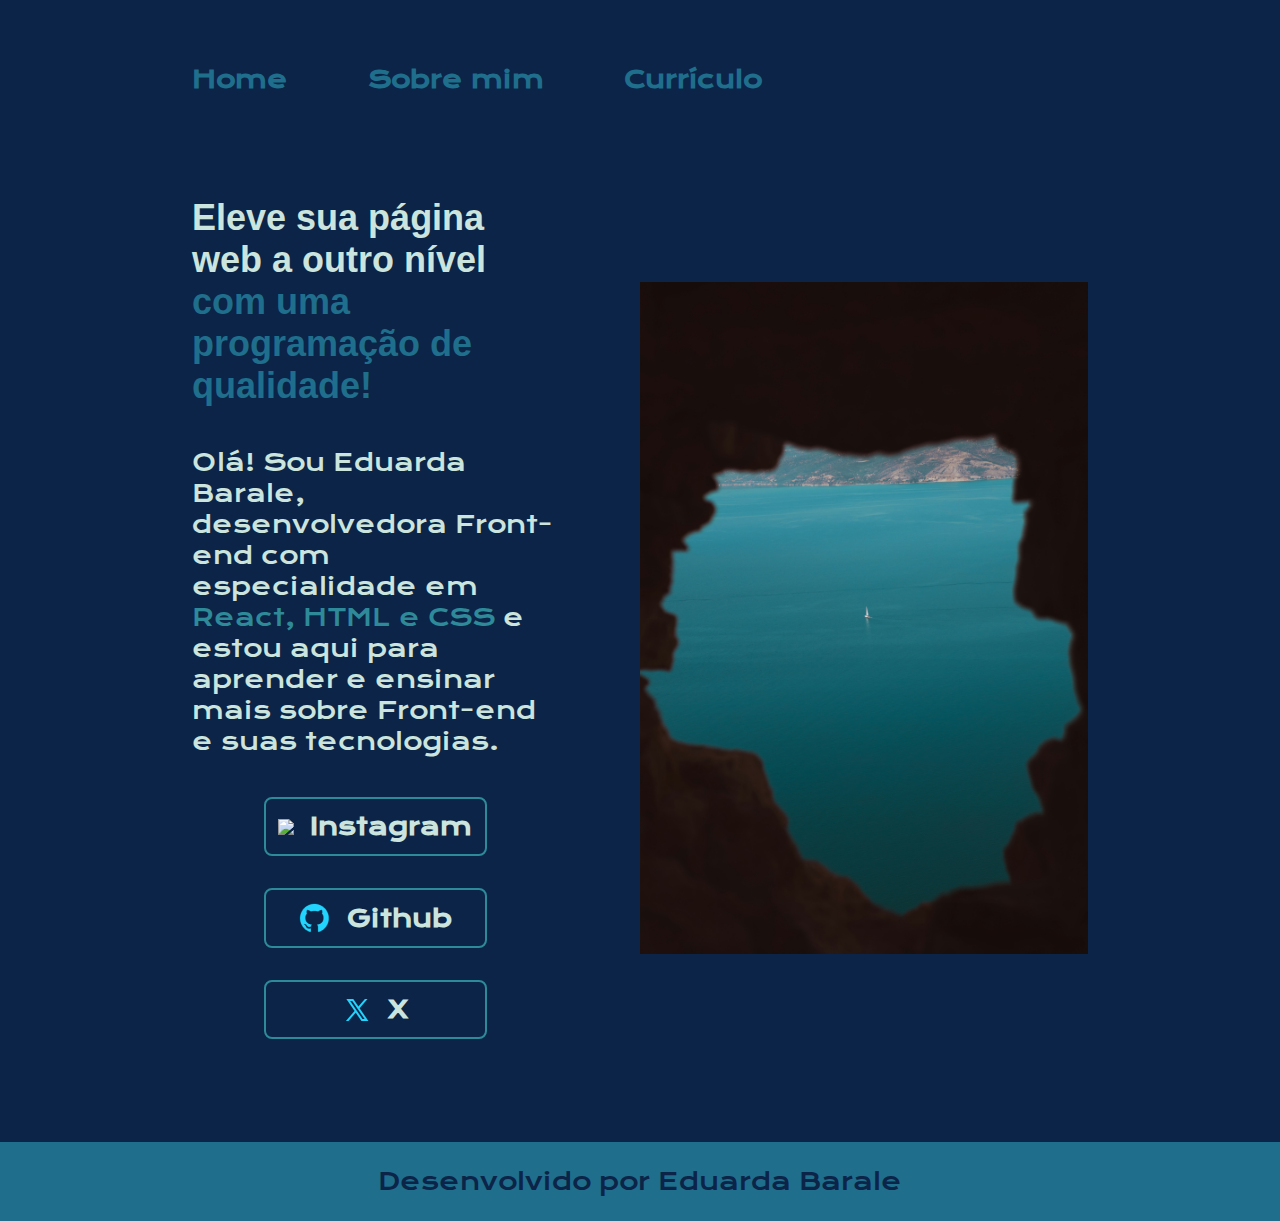
==== index.html @ 442219a2 "Add files via upload" ====
<!DOCTYPE html>
<html lang="pt-br">

<head>
    <meta charset="UTF-8">
    <meta http-equiv="X-UA-Compatible" content="IE=edge">
    <meta name="viewport" content="width=device-width, initial-scale=1.0">
    <title>Portifólio</title>
    <link rel="stylesheet" href="./styles/style.css">
</head>

<body>
    <header class="cabecalho">
        <nav class="cabecalho__menu">
            <a class="cabecalho__menu__link" href="index.html">Home</a>
            <a class="cabecalho__menu__link" href="about.html">Sobre mim</a>
            <a class="cabecalho__menu__link" href="resume.html">Currículo</a>
        </nav>
    </header>
    <main class="apresentacao">
        <section class="apresentacao__conteudo">
            <h1 class="apresentacao__conteudo__titulo">Eleve sua página web a outro nível <strong class="titulo-destaque">com uma programação de qualidade!</strong></h1>
            <p class="apresentacao__conteudo__texto">Olá! Sou Eduarda Barale, desenvolvedora Front-end com especialidade em <span>React, HTML e CSS</span> e estou aqui para aprender e ensinar mais sobre Front-end e suas tecnologias.</p>
            <div class="apresentacao__links">
                <a class="apresentacao__links__navegacao" href="https://Instagram.com/dudabarale">
                    <img src=".assets/instagram.png">
                    Instagram</a>
                <a class="apresentacao__links__navegacao" href="https://github.com/EduBarale">
                    <img src="./assets/github.png">
                    Github</a>
                <a class="apresentacao__links__navegacao" href="https://x.com/?lang=pt">
                    <img src="./assets/twitter-novo.png">
                    X</a>
            </div>    
        </section>    
        <img class="apresentacao__imagem" src="./assets/christos-papadopoulos-j8cDj5CYsJQ-unsplash.jpg" alt="uma bela praia">
    </main>
    <footer class="rodape">
        <p>Desenvolvido por Eduarda Barale</p>
    </footer>
</body>
</html>
---- styles/style.css ----
@import url('https://fonts.googleapis.com/css2?family=Krona+One&family=Montserrat:wght@100..900&display=swap');

:root {
    --cor-primaria: #0B2447;
    --cor-secundaria: #CBE4DE;
    --cor-terciaria: #1F6E8C;
    --cor-quartenaria: #2E8A99;
    --cor-hover: #0E2954;

    --fonte-principal: 'Montsserat', sans-serif; 
    --fonte-secundaria: 'Krona One', sans-serif;
 }

*{
    margin: 0;
    padding: 0;
}

body {
    box-sizing: border-box;
    background-color:var(--cor-primaria);
    color:var(--cor-secundaria);
}

.cabecalho {
    padding: 5% 0 0 15%;
}

.cabecalho__menu {
    display: flex;
    gap: 80px;
}

.cabecalho__menu__link { 
    color: var(--cor-terciaria);
    font-family: var(--fonte-secundaria);
    font-size: 1.5rem;
    font-weight: 600;
    text-decoration: none;
}

span {
    color:var(--cor-quartenaria);
    
}

.apresentacao {
    padding: 8% 15%;
    display: flex;
    align-items: center;
    justify-content: space-between;
    gap: 82px;
}

.apresentacao__conteudo {
    width: 50%;
    display: flex;
    flex-direction: column;
    gap: 40px;
}

.apresentacao__conteudo__titulo {
    font-size: 2.25rem;
    font-family: var(--fonte-principal);
}

.apresentacao__conteudo__texto {
    font-size: 1.5rem;
    font-family: var(--fonte-secundaria);
    font-optical-sizing: auto;
    font-weight: 400;
    font-style: normal;
}

.titulo-destaque {
    color: var(--cor-terciaria);
}

.apresentacao__links {
    display: flex;
    flex-direction: column;
    justify-content: space-between;
    align-items: center;
    gap: 32px ;
}

.apresentacao__links__subtitulo {
    font-family: var(--fonte-principal);
    font-weight: 400;
    font-size: 1.5rem;
}

.apresentacao__links__navegacao {
    display: flex;
    align-items: center;
    justify-content: center;
    gap: 1rem;
    color: var(--cor-secundaria);
    width: 50%;
    text-align: center;
    border-radius: 8px;
    font-size: 1.5rem;
    padding: 12px 18px;
    text-decoration: none;
    font-family: var(--fonte-secundaria);
    font-weight: 600;
    font-style: normal;
    border: 2px solid var(--cor-quartenaria);
}

.apresentacao__links__navegacao__hover {
    background-color: var(--cor-hover);
}

.apresentacao__imagem {
    height: auto;
    width: 50%;
}

.rodape {
    color: var(--cor-primaria);
    background-color: var(--cor-terciaria);
    padding: 24px;
    text-align: center;
    font-family: var(--fonte-secundaria);
    font-size: 1.5rem;
    font-weight: 400;
}

@media (max-width:1200px) {
    .cabecalho {
        padding: 10%;  
    }    
    .cabecalho__menu {
        justify-content: center;
    }  
    .apresentacao {
        flex-direction: column-reverse;
        padding: 5% ;
    }
    .apresentacao__conteudo {
        width: auto;
    }
}
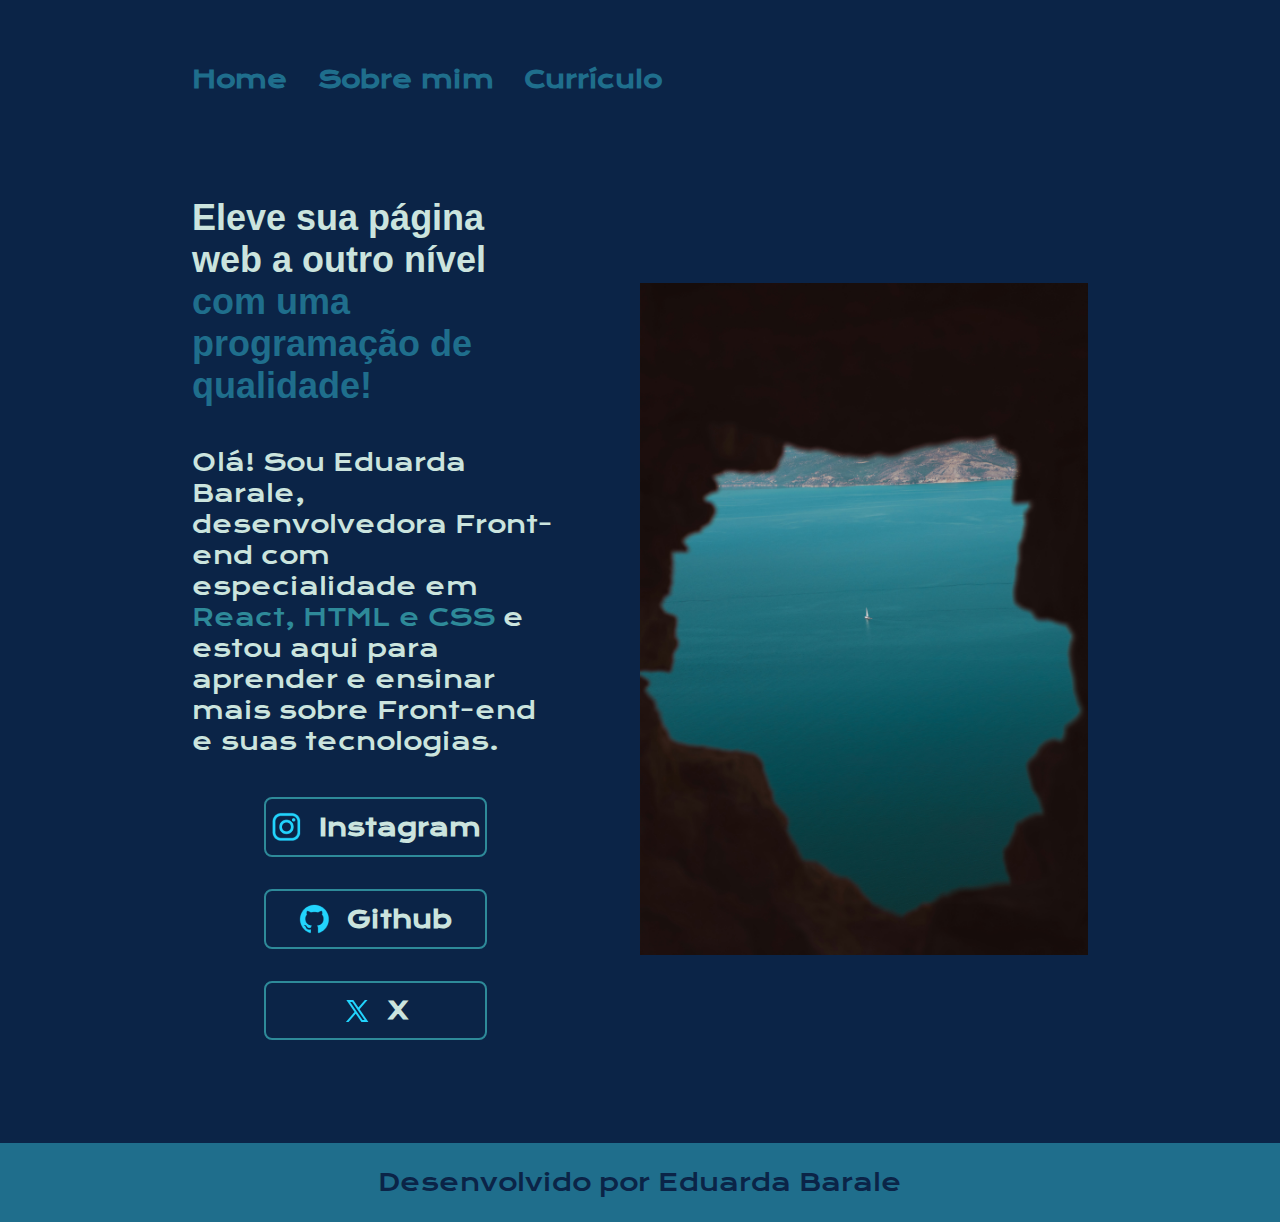
==== commit 21d98d51: "Update index.html" ====
--- a/index.html
+++ b/index.html
@@ -23,7 +23,7 @@
             <p class="apresentacao__conteudo__texto">Olá! Sou Eduarda Barale, desenvolvedora Front-end com especialidade em <span>React, HTML e CSS</span> e estou aqui para aprender e ensinar mais sobre Front-end e suas tecnologias.</p>
             <div class="apresentacao__links">
                 <a class="apresentacao__links__navegacao" href="https://Instagram.com/dudabarale">
-                    <img src=".assets/instagram.png">
+                    <img src="./assets/instagram.png">
                     Instagram</a>
                 <a class="apresentacao__links__navegacao" href="https://github.com/EduBarale">
                     <img src="./assets/github.png">
@@ -39,4 +39,4 @@
         <p>Desenvolvido por Eduarda Barale</p>
     </footer>
 </body>
-</html>+</html>
--- a/styles/style.css
+++ b/styles/style.css
@@ -28,7 +28,7 @@
 
 .cabecalho__menu {
     display: flex;
-    gap: 80px;
+    gap: 30px;
 }
 
 .cabecalho__menu__link { 
@@ -141,4 +141,4 @@
     .apresentacao__conteudo {
         width: auto;
     }
-}+}
